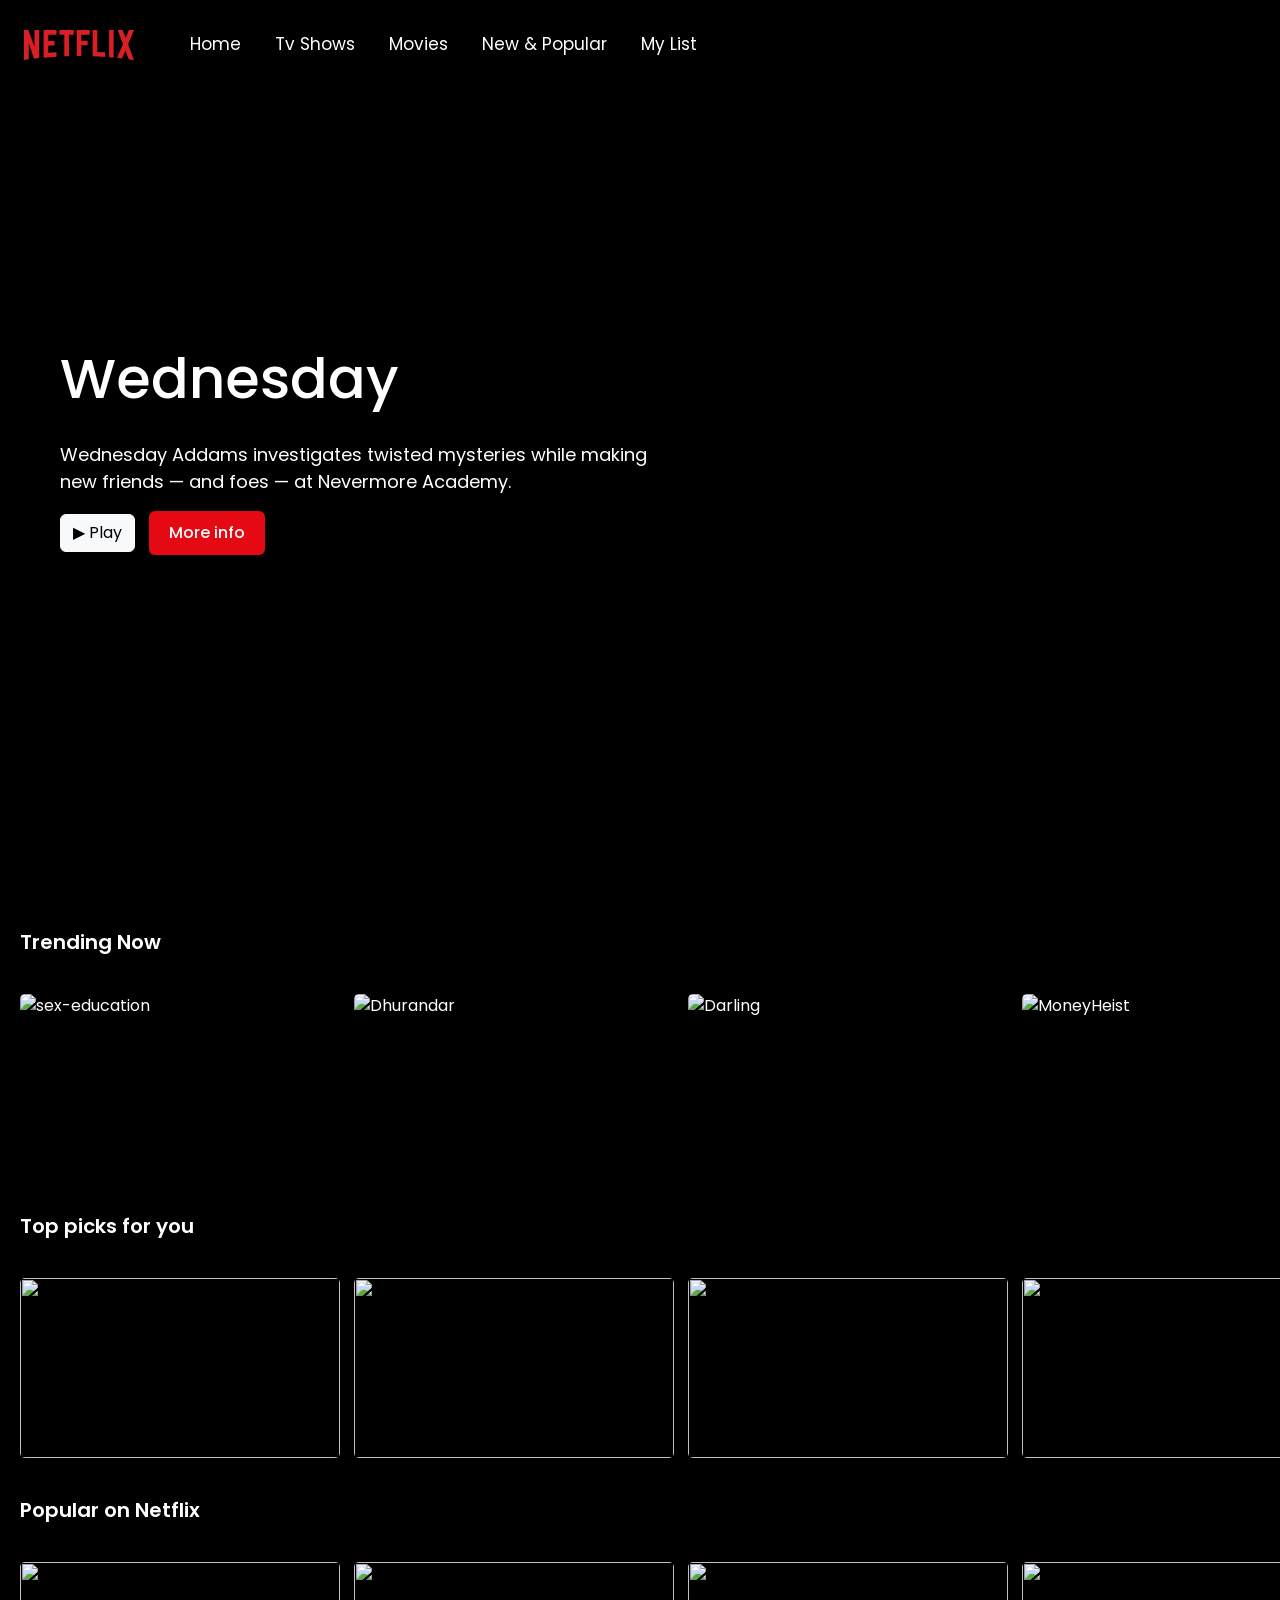
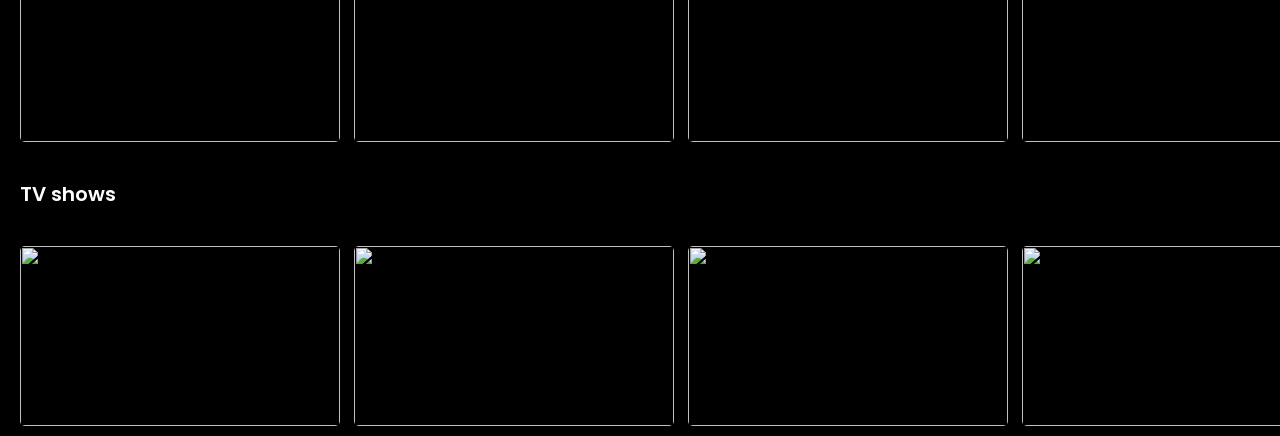
==== index.html @ 0edc1561 "Created responsive Netflix page" ====
<!DOCTYPE html>
<html lang="en">

<head>
    <meta charset="UTF-8">
    <meta name="viewport" content="width=device-width, initial-scale=1.0">
    <title>netflix</title>

    <link href="https://cdn.jsdelivr.net/npm/bootstrap@5.3.8/dist/css/bootstrap.min.css" rel="stylesheet"
        integrity="sha384-sRIl4kxILFvY47J16cr9ZwB07vP4J8+LH7qKQnuqkuIAvNWLzeN8tE5YBujZqJLB" crossorigin="anonymous">
    <script src="https://cdn.jsdelivr.net/npm/bootstrap@5.3.8/dist/js/bootstrap.bundle.min.js"
        integrity="sha384-FKyoEForCGlyvwx9Hj09JcYn3nv7wiPVlz7YYwJrWVcXK/BmnVDxM+D2scQbITxI"
        crossorigin="anonymous"></script>


    <link rel="preconnect" href="https://fonts.googleapis.com">
    <link rel="preconnect" href="https://fonts.gstatic.com" crossorigin>
    <link
        href="https://fonts.googleapis.com/css2?family=Poppins:ital,wght@0,100;0,200;0,300;0,400;0,500;0,600;0,700;0,800;0,900;1,100;1,200;1,300;1,400;1,500;1,600;1,700;1,800;1,900&display=swap"
        rel="stylesheet">

    <link rel="stylesheet" href="style.css">

</head>

<body>


    <!-- navbar -->
    <nav class="navbar navbar-expand-lg navbar-dark px-4 py-4 ">

        <img src="./media/logo-netflix.svg" alt="">

        <button class="navbar-toggler" type="button" data-bs-toggle="collapse" data-bs-target="#navbarNav"
            aria-controls="navbarNav" aria-expanded="false" aria-label="Toggle navigation">
            <span class="navbar-toggler-icon"></span>
        </button>


        <div class="collapse navbar-collapse" id="navbarNav">
            <ul class="navbar-nav  ms-5">
                <li class="nav-item">
                    <a class="nav-link " aria-current="page" href="#">Home</a>
                </li>
                <li class="nav-item">
                    <a class="nav-link" href="#">Tv Shows</a>
                </li>
                <li class="nav-item">
                    <a class="nav-link" href="#">Movies</a>
                </li>
                <li class="nav-item">
                    <a class="nav-link" href="#">New & Popular</a>
                </li>
                <li class="nav-item">
                    <a class="nav-link" href="#">My List</a>
                </li>
            </ul>
        </div>
    </nav>


<!-- hero section -->
 <section>
    
        <div class="hero">
           <div class="overlay"></div>
                <div class="hero-content">
                    <h1>Wednesday</h1>
                    <p>Wednesday Addams investigates twisted mysteries while making new friends — and foes — at Nevermore Academy.</p>
                    <button class="btn btn-light">▶ Play</button>
                    <button class="btn btn-netflix">More info</button>
                </div>
               
           
        </div>
    
 </section>


<!-- rows section images -->

    <h4 class="section-title">Trending Now</h4>
    <div class="movie-row">
        <div class="movie-card"><img class="img-fluid movie-card" data-bs-toggle="modal" data-bs-target="#movieModal0" src="https://media-cldnry.s-nbcnews.com/image/upload/t_fit-1500w,f_auto,q_auto:best/newscms/2021_37/3506336/210916-netflix-sex-education-jm-1458.jpg" alt="sex-education"></div>

        <div class="movie-card"><img class="img-fluid movie-card" data-bs-toggle="modal" data-bs-target="#movieModal1" src="https://thecsrjournal.in/wp-content/uploads/2025/11/dhurandhar-main.webp" alt="Dhurandar"></div>

        <div class="movie-card"><img class="img-fluid movie-card" data-bs-toggle="modal" data-bs-target="#movieModal2" src="https://venkatarangan.com/wp-content/uploads/2024/05/darlings-movie.jpg" alt="Darling"></div>

        <div class="movie-card"><img class="img-fluid movie-card" data-bs-toggle="modal" data-bs-target="#movieModal3" src="https://cdn.sweetescape.com/images/blogs/article-covers/619/231694be-5d00-4531-9022-99cd091a365b-1080.jpg" alt="MoneyHeist"></div>

        <div class="movie-card"><img class="img-fluid movie-card" data-bs-toggle="modal" data-bs-target="#movieModal4"  src="https://images.squarespace-cdn.com/content/v1/51b3dc8ee4b051b96ceb10de/34b18784-4d52-4492-b9ef-e577ad451c9a/WEDNESDAY+Season+2+Trailer+and+Poster+-+%2522The+Wait+Has+Been+Torture%2522.jpg" alt="Wednesday"></div>

        <div class="movie-card"><img  class="img-fluid movie-card" data-bs-toggle="modal" data-bs-target="#movieModal5" src="https://images.moneycontrol.com/static-mcnews/2025/10/20251017025934_dude-.jpg?impolicy=website&width=1600&height=900" alt="Dude"></div>

        <div class="movie-card"><img class="img-fluid movie-card" data-bs-toggle="modal" data-bs-target="#movieModal6" src="https://i.scdn.co/image/ab67616d0000b273ab23f0fba2fe563bc5544126" alt="Hi Nana"></div>
    </div>

    <h4 class="section-title">Top picks for you</h4>
    <div class="movie-row">
        <div class="movie-card"><img src="https://img.etimg.com/thumb/width-1600,height-900,imgsize-75140,resizemode-75,msid-128742000/magazines/panache/made-in-korea-ott-release-date-confirmed-when-and-where-to-watch-priyanka-arul-mohans-tamil-movie-online.jpg" alt=""></div>
        <div class="movie-card"><img src="https://cdn.123telugu.com/content/wp-content/uploads/2025/04/Hit3-7.jpg" alt=""></div>
        <div class="movie-card"><img src="https://i0.wp.com/indiacurrents.com/wp-content/uploads/2025/03/dragon-2025-movie-review.webp?fit=1200%2C900&quality=80&ssl=1" alt=""></div>
        <div class="movie-card"><img src="https://sm.ign.com/t/ign_in/review/s/stranger-t/stranger-things-season-1-review_5tf7.1024.jpg" alt=""></div>
        <div class="movie-card"><img src="https://www.shondaland.com/_next/image?url=%2Fapi%2Fmedia%2Ffile%2F001_Bridgerton_FaveCouple_DaphneSimon_LONGFORM_2500x1406_020325_MB-large-1600x900.jpg&w=3840&q=75" alt=""></div>
        <div class="movie-card"><img src="https://variety.com/wp-content/uploads/2025/07/Saiyaara2.jpg?w=1000&h=667&crop=1" alt=""></div>
        <div class="movie-card"><img src="https://assets.thehansindia.com/h-upload/2022/02/02/1198515-gangubai-kathiawadi.webp" alt=""></div>
    </div>


    <h4 class="section-title"> Popular on Netflix</h4>
    <div class="movie-row">
        <div class="movie-card"><img src="https://www.metacritic.com/a/img/catalog/provider/2/13/2-f82d9811b29cd9e4522fcd30a21899e5.jpg" alt=""></div>
        <div class="movie-card"><img src="https://staticimg.amarujala.com/assets/images/2020/03/20/she_1584713601.png?w=414&dpr=1.0&q=80" alt=""></div>
        <div class="movie-card"><img src="https://images.filmibeat.com/img/2025/03/officeronduty1main-1741020026.jpg" alt=""></div>
        <div class="movie-card"><img src="https://beam-images.warnermediacdn.com/BEAM_LWM_DELIVERABLES/52dae4c7-2ab1-4bb9-ab1c-8100fd54e2f9/5406c807-d062-4484-a6ae-54aaf6806b03?host=wbd-images.prod-vod.h264.io&partner=beamcom" alt=""></div>
        <div class="movie-card"><img src="https://akhilpillai.com/wp-content/uploads/2024/01/IMAGE_1701256756-1024x576.webp" alt=""></div>
        <div class="movie-card"><img src="https://indiacurrents.com/wp-content/uploads/2025/01/Meiyazhagan.jpg" alt=""></div>
         <div class="movie-card"><img src="https://i0.wp.com/urbanasian.com/wp-content/uploads/2021/07/Capture-1.png" alt=""></div>
    </div>

    <h4 class="section-title"> TV shows</h4>
    <div class="movie-row">
        <div class="movie-card"><img src="https://encrypted-tbn0.gstatic.com/images?q=tbn:ANd9GcRM73AdZzinSbXdpaRKO6e1EczMRilyCg1d_Q&s" alt=""></div>
        <div class="movie-card"><img src="https://blog.vidangel.com/wp-content/uploads/2022/08/LockeAndKey_Blog_Image.jpg" alt=""></div>
        <div class="movie-card"><img src="https://encrypted-tbn0.gstatic.com/images?q=tbn:ANd9GcSU0C4TocXEyEwKYIf-us1VPEVU8DOAkjHjFA&s" alt=""></div>
        <div class="movie-card"><img src="https://www.heavenofhorror.com/wp-content/uploads/2019/06/dark-season-2-netflix-review.jpg" alt=""></div>
        <div class="movie-card"><img src="https://substackcdn.com/image/fetch/$s_!bnwe!,f_auto,q_auto:good,fl_progressive:steep/https%3A%2F%2Fbucketeer-e05bbc84-baa3-437e-9518-adb32be77984.s3.amazonaws.com%2Fpublic%2Fimages%2F39e47828-4d7f-4a66-8959-1467b665bf0f_960x540.jpeg" alt=""></div>
        <div class="movie-card"><img src="https://static0.colliderimages.com/wordpress/wp-content/uploads/2022/02/Peaky-Blinders-Cast-and-Character-Guide.jpg?w=1200&h=628&fit=crop" alt=""></div>
         <div class="movie-card"><img src="https://images.indianexpress.com/2019/12/the-witcher-netflix-759.jpg" alt=""></div>
    </div>

<!-- cards modal -->
 <div class="modal fade" id="movieModal0" tabindex="-1">
  <div class="modal-dialog modal-lg modal-dialog-centered">
    <div class="modal-content netflix-modal">

      <!-- Close button -->
      <button type="button" class="btn-close close-btn" data-bs-dismiss="modal"></button>

      <!-- Banner Image -->
      <div class="modal-banner">
        <img src="https://deadline.com/wp-content/uploads/2020/01/sexeducation-e1587107829137.jpg" class="img-fluid">
      </div>

      <!-- Content -->
      <div class="modal-body text-white">
        <h2>Sex Education</h2>
        <p>
          Insecure Otis has all the answers when it comes to sex advice, thanks to his therapist mother. So rebel Maeve proposes a school sex-therapy clinic.
        </p>

        <button class="btn btn-light">▶ Play</button>
        <button class="btn btn-netflix">More Info</button>
      </div>

    </div>
  </div>
</div>

 <div class="modal fade" id="movieModal1" tabindex="-1">
  <div class="modal-dialog modal-lg modal-dialog-centered">
    <div class="modal-content netflix-modal">

      <!-- Close button -->
      <button type="button" class="btn-close close-btn" data-bs-dismiss="modal"></button>

      <!-- Banner Image -->
      <div class="modal-banner">
        <img src="https://dnm.nflximg.net/api/v6/BvVbc2Wxr2w6QuoANoSpJKEIWjQ/AAAAQZQUEW3O10X-3WHQzy3NmIzU_5g1QC0XIcOI7oVkD4GgDmKTcuJ8vkBOcOEU2mxfkkw1p9Oksz1og2D3-0LX6afxWYoY3LqjzWOAAGgxe7s1gpBTeuRiqHVbdmA0dEs7q9bk20S_P9MnQ_P3xEMhzoa45sI.jpg?r=944" class="img-fluid">
      </div>

      <!-- Content -->
      <div class="modal-body text-white">
        <h2>Dhurandar</h2>
        <p>
          In the early 2000s, an undercover operative infiltrates Karachi's underworld, breaking into its inner circle to dismantle a violent nexus from within.
        </p>

        <button class="btn btn-light">▶ Play</button>
        <button class="btn btn-netflix">More Info</button>
      </div>

    </div>
  </div>
</div>

 <div class="modal fade" id="movieModal2" tabindex="-1">
  <div class="modal-dialog modal-lg modal-dialog-centered">
    <div class="modal-content netflix-modal">

      <!-- Close button -->
      <button type="button" class="btn-close close-btn" data-bs-dismiss="modal"></button>

      <!-- Banner Image -->
      <div class="modal-banner">
        <img src="https://static.toiimg.com/photo/93290662.jpeg" class="img-fluid">
      </div>

      <!-- Content -->
      <div class="modal-body text-white">
        <h2>Darlings</h2>
        <p>
          Badru hopes her volatile husband will reform if he stops drinking. But when his rage goes too far, she and her mom boldly, albeit clumsily, seek revenge.

        </p>

        <button class="btn btn-light">▶ Play</button>
        <button class="btn btn-netflix">More Info</button>
      </div>

    </div>
  </div>
</div>

 <div class="modal fade" id="movieModal3" tabindex="-1">
  <div class="modal-dialog modal-lg modal-dialog-centered">
    <div class="modal-content netflix-modal">

      <!-- Close button -->
      <button type="button" class="btn-close close-btn" data-bs-dismiss="modal"></button>

      <!-- Banner Image -->
      <div class="modal-banner">
        <img src="https://dnm.nflximg.net/api/v6/BvVbc2Wxr2w6QuoANoSpJKEIWjQ/AAAAQbm_e3DQYMqYApzHilEi8qF94zu9K_GiyEvxjgvBkIQNQSa7-BkkHBIisOIdPFdIkc77oWrA-a6LV8egGCoszLt1hpQ2TJz8-IBiUVfp8qwimlu3D5Yk83WUteWY1dElPHDp3DQco9xxtM3EHutQeyAvttk.jpg?r=f03" class="img-fluid">
      </div>

      <!-- Content -->
      <div class="modal-body text-white">
        <h2>MoneyHeist</h2>
        <p>
          Eight thieves take hostages and lock themselves in the Royal Mint of Spain as a criminal mastermind manipulates the police to carry out his plan.

        </p>

        <button class="btn btn-light">▶ Play</button>
        <button class="btn btn-netflix">More Info</button>
      </div>

    </div>
  </div>
</div>

<div class="modal fade" id="movieModal4" tabindex="-1">
  <div class="modal-dialog modal-lg modal-dialog-centered">
    <div class="modal-content netflix-modal">

      <!-- Close button -->
      <button type="button" class="btn-close close-btn" data-bs-dismiss="modal"></button>

      <!-- Banner Image -->
      <div class="modal-banner">
        <img src="https://dnm.nflximg.net/api/v6/BvVbc2Wxr2w6QuoANoSpJKEIWjQ/AAAAQTT0MJwI4k9iSQ-KjZsvxON0tdOJjTLvz7vChgmRiNwYtc48mFqIzT8sefe3ZvovLWGoHH5yj4l2wu5Imh445zRIJq2pprHX919FmQ5tw9WmK0KroHiu4aymmgDypZmTP3T7um9NC7vGPOgHFziJbC9v1V4.jpg?r=414" class="img-fluid">
      </div>

      <!-- Content -->
      <div class="modal-body text-white">
        <h2>Wednesday</h2>
        <p>
          Smart, sarcastic and a little dead inside, Wednesday Addams investigates twisted mysteries while making new friends — and foes — at Nevermore Academy..

        </p>

        <button class="btn btn-light">▶ Play</button>
        <button class="btn btn-netflix">More Info</button>
      </div>

    </div>
  </div>
</div>

<div class="modal fade" id="movieModal5" tabindex="-1">
  <div class="modal-dialog modal-lg modal-dialog-centered">
    <div class="modal-content netflix-modal">

      <!-- Close button -->
      <button type="button" class="btn-close close-btn" data-bs-dismiss="modal"></button>

      <!-- Banner Image -->
      <div class="modal-banner">
        <img src="https://img.onmanorama.com/content/dam/mm/en/archive/entertainment/movie-reviews/images/2025/10/17/dude.jpg?w=1120&h=583" class="img-fluid">
      </div>

      <!-- Content -->
      <div class="modal-body text-white">
        <h2>Dude</h2>
        <p>
          Childhood friends Agan and Kural reach a crossroads when unexpected feelings and family pressure threaten to upend their relationship.

        </p>

        <button class="btn btn-light">▶ Play</button>
        <button class="btn btn-netflix">More Info</button>
      </div>

    </div>
  </div>
</div>

<div class="modal fade" id="movieModal6" tabindex="-1">
  <div class="modal-dialog modal-lg modal-dialog-centered">
    <div class="modal-content netflix-modal">

      <!-- Close button -->
      <button type="button" class="btn-close close-btn" data-bs-dismiss="modal"></button>

      <!-- Banner Image -->
      <div class="modal-banner">
        <img src="https://s.yimg.com/ny/api/res/1.2/CxwFT_GPqPitOhzfzTjmtg--/YXBwaWQ9aGlnaGxhbmRlcjt3PTIwNDg7aD0xMTUyO2NmPXdlYnA-/https://media.zenfs.com/en/comingsoon_net_477/f2e9199114401181c377e125429f19aa" class="img-fluid">
      </div>

      <!-- Content -->
      <div class="modal-body text-white">
        <h2>Hi Nanna</h2>
        <p>
          A 6-year-old with cystic fibrosis recruits the help of an enigmatic new friend to convince her single dad to tell her about her mother..

        </p>

        <button class="btn btn-light">▶ Play</button>
        <button class="btn btn-netflix">More Info</button>
      </div>

    </div>
  </div>
</div>


 

</body>

</html>
---- style.css ----
body {
  background-color: #000000;
  color: #ffffff;
  scroll-behavior: smooth;
  font-family: "Poppins", sans-serif;
}
.navbar {
  width: 100%;
  position:fixed;
  z-index: 100; 
  background: linear-gradient(to bottom, rgba(0, 0, 0, 0.9), transparent);
}
.nav-link {
  color: #ffffff;
  margin-right: 18px;
  font-size: 17px;
}

.hero{
min-height: 100vh;
height: auto;
padding: 80px 20px;
position: relative;
background-image: url(https://4kwallpapers.com/images/wallpapers/wednesday-netflix-5120x2880-22253.jpg);
background-position: center;
background-repeat: no-repeat;
background-size: cover;
display: flex;
align-items: center;
padding-left: 60px;
}

.overlay{
    position: absolute;
    top: 0;
    left: 0;
   background-color:rgba(0, 0, 0, 0.338);
    width:100%;
    height: 100%;
    z-index: 1;
}
.hero-content{
    position: relative;
    z-index: 2;
    max-width: 600px;
    

}
.hero-content h1{
    font-size: clamp(24px, 5vw, 56px);
    padding-bottom: 20px;
}
.hero-content p{
    font-size: clamp(14px, 2vw, 18px);
}
.btn-netflix{
    background-color: #e50914;
      color: white;
      border: none;
      padding: 10px 20px;
      font-weight: 500;
      margin-left: 20px;
}
.btn-netflix:hover{
    background-color: #b90d15; 
}

/* row cards */


.section-title{
    margin:20px;
    margin-top:30px;
    font-size: 20px;
    font-weight: 600;

}
.movie-row{

    padding:20px 20px 10px;
    overflow-x: auto ;
    white-space: nowrap;

}
.movie-row::-webkit-scrollbar {
      display: none;
    }
    
.movie-card{
    display: inline-block;
    /* width: 320px;
    height: 180px; */
    width: clamp(180px, 40vw, 320px);
    height: auto;
    aspect-ratio: 16/9;
    margin-right: 10px;
    transition: transform 0.3s;
    cursor: pointer;
}

.movie-card:hover{
   transform:scale(1.05);
   z-index: 5;
}
.movie-card img{
    width: 100%;
    height: 100%;
    object-fit: cover;
     border-radius:5px;
}
 





  

/* Modal Styling */
.netflix-modal{
    background-color: #141414;
    border-radius: 10px;
    overflow: hidden;
}

/* Banner */
.modal-banner img{
    width: 100%;
    height: 300px;
    object-fit: cover;
}

/* Close button */
.close-btn{
    position: absolute;
    top: 10px;
    right: 10px;
    z-index: 10;
    background-color: white;
    border-radius: 50%;
}

/* Netflix button */
.btn-netflix{
    background-color: #e50914;
    color: white;
    border: none;
    margin-left: 10px;
}

.btn-netflix:hover{
    background-color: #b20710;
}


@media (max-width: 768px){
  .hero{
    padding-left: 20px;
    padding-right: 20px;
    text-align: center;
    justify-content: center;
  }

  .hero-content{
    max-width: 100%;
  }
}
@media (max-width: 768px){
  .navbar{
    padding: 10px 15px;
  }

  .nav-link{
    margin-right: 0;
    padding: 10px 0;
  }
}
@media (max-width: 480px){
  .btn{
    width: 100%;
    margin: 5px 0;
  }

  .btn-netflix{
    margin-left: 0;
  }
}
@media (max-width: 576px){
  .modal-banner img{
    height: 200px;
  }

  .modal-body h2{
    font-size: 20px;
  }

  .modal-body p{
    font-size: 14px;
  }
}
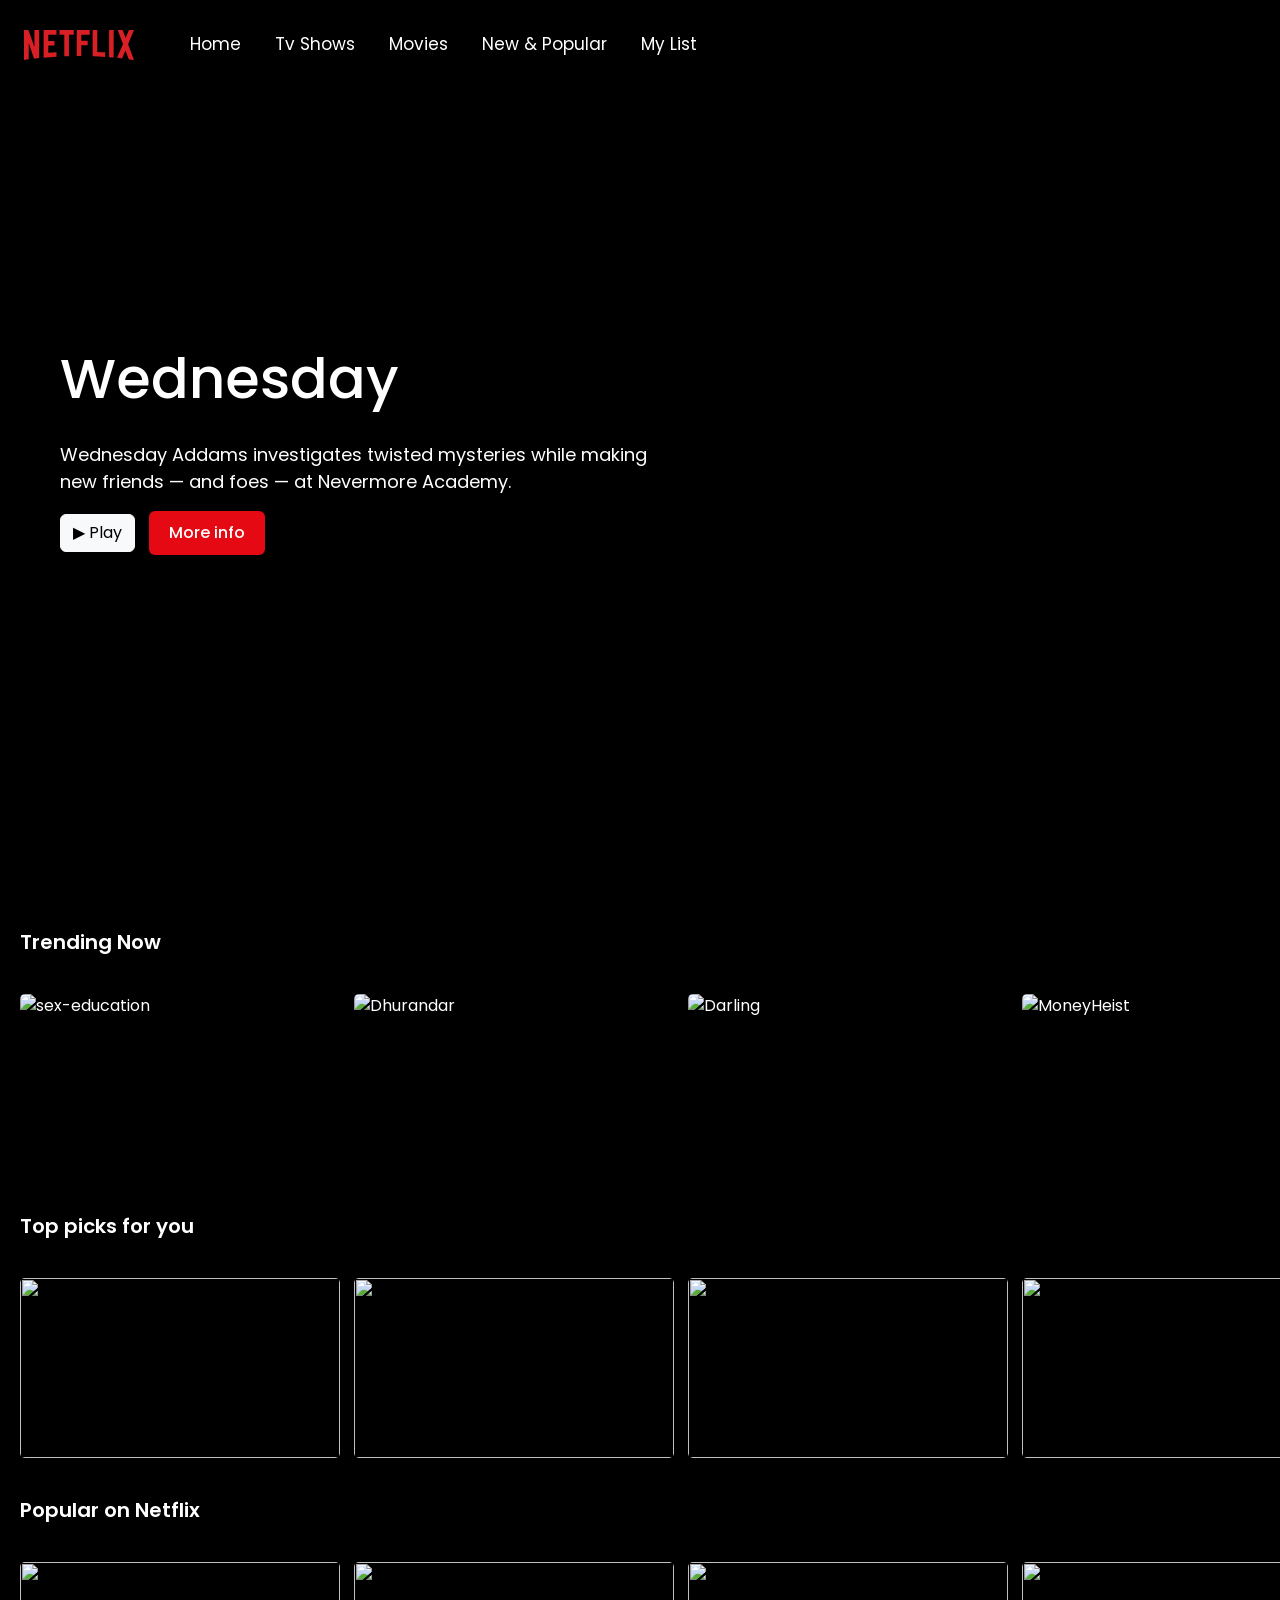
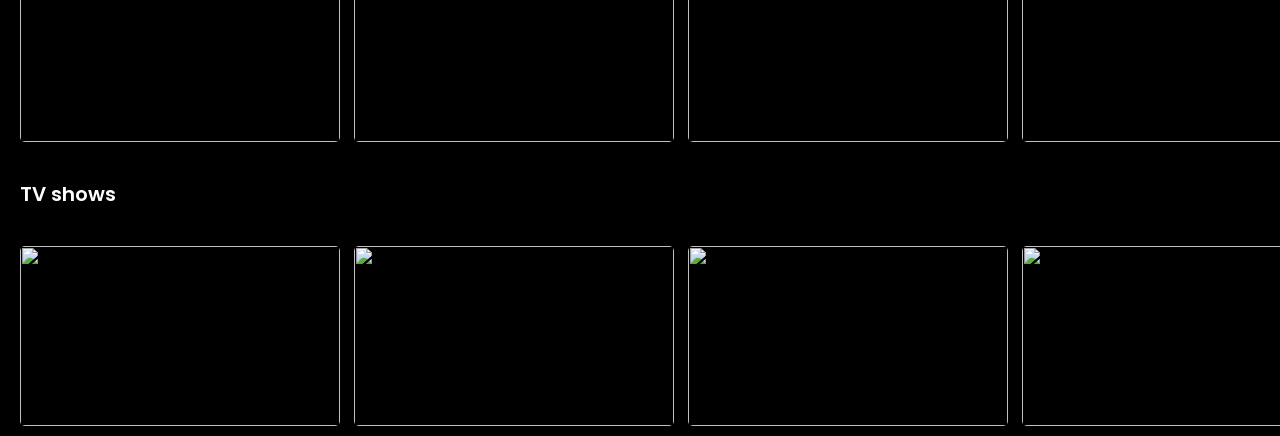
==== commit 9f91f384: "deleted accordion and modified index file" ====
--- a/index.html
+++ b/index.html
@@ -29,7 +29,7 @@
     <!-- navbar -->
     <nav class="navbar navbar-expand-lg navbar-dark px-4 py-4 ">
 
-        <img src="./media/logo-netflix.svg" alt="">
+        <a href="./login.html"><img  src="./media/logo-netflix.svg" alt=""></a>
 
         <button class="navbar-toggler" type="button" data-bs-toggle="collapse" data-bs-target="#navbarNav"
             aria-controls="navbarNav" aria-expanded="false" aria-label="Toggle navigation">
